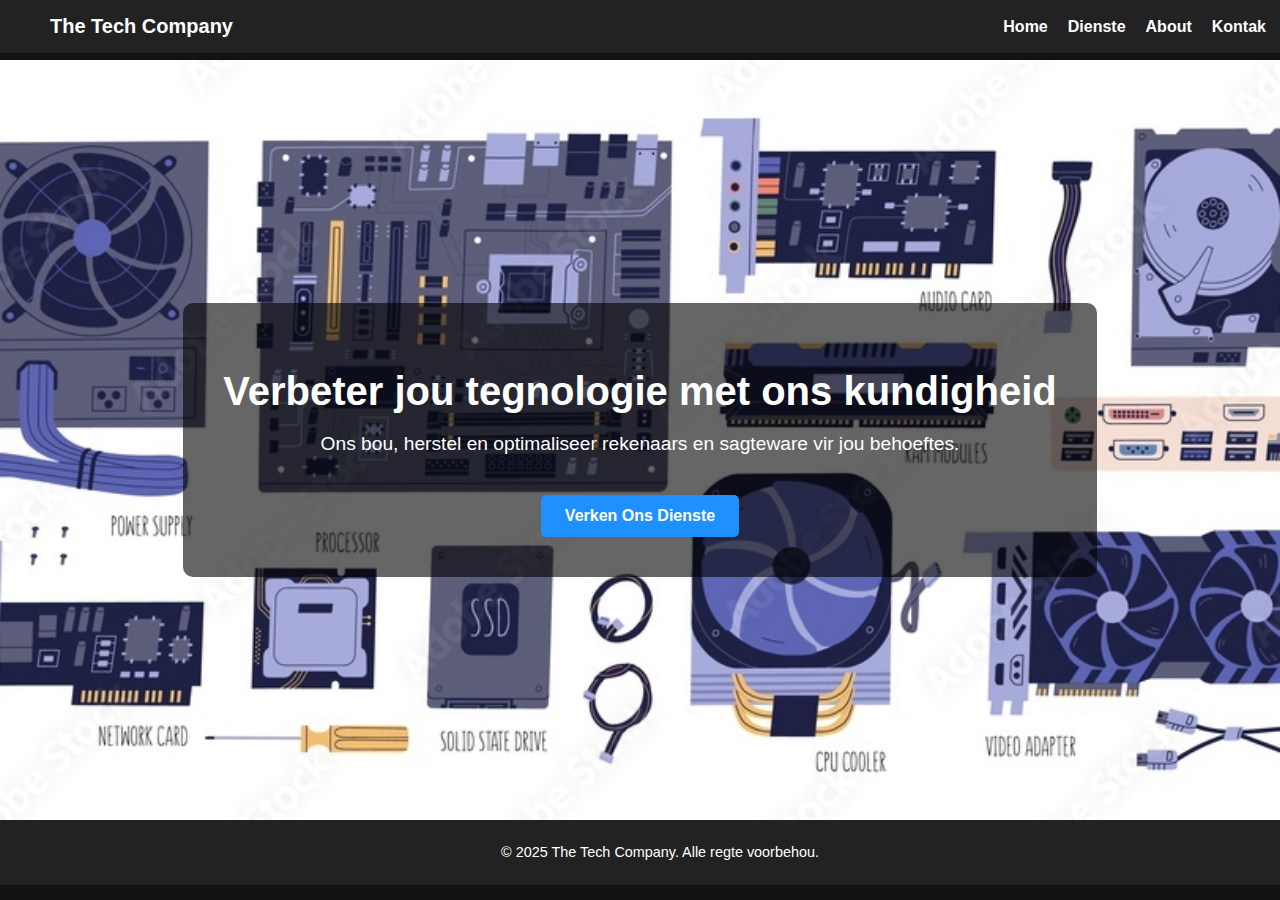
==== index.html @ 9dbb3a14 "Add files via upload" ====
<!DOCTYPE html>
<html lang="af">
<head>
    <meta charset="UTF-8">
    <meta name="viewport" content="width=device-width, initial-scale=1.0">
    <title>The Tech Company</title>
    <link rel="stylesheet" href="style.css">
</head>
<body>

    <!-- Navigasie Balk -->
    <header>
        <div class="logo">The Tech Company</div>
        <nav>
            <ul>
                <li><a href="index.html">Home</a></li>
                <li><a href="dienste.html">Dienste</a></li>
                <li><a href="about.html">About</a></li>
                <li><a href="kontak.html">Kontak</a></li>
            </ul>
        </nav>
    </header>

    <!-- Hero-seksie -->
    <section class="hero">
        <div class="hero-content">
            <h1>Verbeter jou tegnologie met ons kundigheid</h1>
            <p>Ons bou, herstel en optimaliseer rekenaars en sagteware vir jou behoeftes.</p>
            <a href="dienste.html" class="btn">Verken Ons Dienste</a>
        </div>
    </section>

    <!-- Footer -->
    <footer>
        <p>© 2025 The Tech Company. Alle regte voorbehou.</p>
    </footer>

</body>
</html>
---- style.css ----
/* Algemene styl */
body {
    font-family: Arial, sans-serif;
    margin: 0;
    padding: 0;
    background-color: #121212;
    color: white;
}

/* Navigasie */
header {
    display: flex;
    justify-content: space-between;
    align-items: center;
    background-color: #222;
    padding: 15px 50px;
    position: fixed;
    width: 95%;
    top: 0;
    z-index: 1000;
}

.logo {
    font-size: 20px;
    font-weight: bold;
    color: white;
}

nav ul {
    list-style: none;
    margin: 0;
    padding: 0;
    display: flex;
}

nav ul li {
    margin-left: 20px;
}

nav ul li a {
    text-decoration: none;
    color: white;
    font-weight: bold;
    transition: 0.3s;
}

nav ul li a:hover {
    color: #1e90ff;
}

/* Hero-seksie */
.hero {
    display: flex;
    align-items: center;
    justify-content: center;
    text-align: center;
    background: url('project1.jpg') no-repeat center center/cover;
    height: 80vh;
    padding: 20px;
    margin-top: 60px;
}

.hero-content {
    background: rgba(0, 0, 0, 0.6);
    padding: 40px;
    border-radius: 10px;
}

.hero h1 {
    font-size: 2.5em;
    margin-bottom: 10px;
}

.hero p {
    font-size: 1.2em;
    margin-bottom: 20px;
}

.btn {
    background-color: #1e90ff;
    color: white;
    padding: 10px 20px;
    text-decoration: none;
    font-weight: bold;
    border-radius: 5px;
    transition: 0.3s;
}

.btn:hover {
    background-color: #0077cc;
}

/* Footer */
footer {
    background-color: #222;
	color: white;
    text-align: center;
    padding: 10px 20px;
	font-size: 0.9rem;
    position: relative;
    bottom: 0;
    width: 100%;
}

/* Dienste Seksie */
.dienste {
    text-align: center;
    padding: 80px 20px;
    background-color: #1a1a1a;
    color: white;
}

.dienste h1 {
    font-size: 2.5rem;
    margin-bottom: 20px;
}

.dienste p {
    font-size: 1.2rem;
    color: #bbb;
    margin-bottom: 40px;
}

/* Dienste Container */
.dienste-container {
   display: flex;
    justify-content: center;
    gap: 30px; /* Meer spasie tussen items */
    flex-wrap: wrap; /* Verseker dit pas vir kleiner skerms */
    max-width: 1200px; /* Maak dit breër */
    margin: auto;
}

/* Dienste Kaart */
.diens {
    background: #222;
    width: 90%;
    max-width: 600px;
    border-radius: 10px;
    padding: 20px;
    text-align: center;
    box-shadow: 0 10px 20px rgba(255, 255, 255, 0.1);
    transition: transform 0.3s, box-shadow 0.3s;
}

.diens:hover {
    transform: scale(1.05);
    box-shadow: 0 10px 20px rgba(255, 255, 255, 0.3);
}

/* Elke diens */
.diens {
    background: white;
    padding: 20px;
    border-radius: 10px;
    box-shadow: 0 5px 15px rgba(0, 0, 0, 0.1);
    text-align: center;
    flex: 1;
    min-width: 300px;
    max-width: 350px; /* Hou die grootte proporsioneel */
}

/* Beelde */
.diens img {
    width: 100%;
    height: auto;
    border-radius: 10px;
    margin-bottom: 15px;
}

/* Diens Inhoud */
.diens h2 {
    font-size: 1.8rem;
    margin-bottom: 10px;
}

.diens p {
    font-size: 1.1rem;
    color: #bbb;
    margin-bottom: 15px;
}

/* Knoppies */
.btn {
    display: inline-block;
    padding: 10px 20px;
    background: #1e90ff;
    color: white;
    text-decoration: none;
    border-radius: 5px;
    font-weight: bold;
    transition: background 0.3s;
}

.btn:hover {
    background: #0073e6;
}

/* ABOUT US Seksie */
.about {
    padding: 80px 20px;
    background-color: #1a1a1a;
    color: white;
}

.about-container {
    display: flex;
    align-items: center;
    justify-content: center;
    gap: 50px;
    flex-wrap: wrap;
}

/* Beeld Seksie */
.about-image {
    flex: 1;
    min-width: 300px;
    max-width: 500px;
}

.about-image img {
    width: 100%;
    border-radius: 15px;
    box-shadow: 0 10px 20px rgba(255, 255, 255, 0.1);
}

/* Inhoud Seksie */
.about-content {
    flex: 1;
    max-width: 600px;
}

.about-content h1 {
    font-size: 2.5rem;
    margin-bottom: 20px;
}

.about-content h2 {
    font-size: 2rem;
    margin-top: 20px;
}

.about-content p {
    font-size: 1.2rem;
    color: #bbb;
    margin-bottom: 15px;
}

/* Knoppie */
.btn {
    display: inline-block;
    padding: 12px 24px;
    background: #1e90ff;
    color: white;
    text-decoration: none;
    border-radius: 5px;
    font-weight: bold;
    margin-top: 20px;
    transition: background 0.3s, transform 0.3s;
}

.btn:hover {
    background: #0073e6;
    transform: scale(1.05);
}


/* KONTAK Seksie */
.contact {
    padding: 80px 20px;
    background-color: #f5f5f5;
    color: #333;
    text-align: center;
}

.contact-container {
    display: flex;
    align-items: center;
    justify-content: center;
    gap: 50px;
    flex-wrap: wrap;
    max-width: 1100px;
    margin: auto;
}

/* Kontakvorm */
.contact-form {
    flex: 1;
    min-width: 300px;
    max-width: 500px;
    background: white;
    padding: 30px;
    border-radius: 10px;
    box-shadow: 0 5px 15px rgba(0, 0, 0, 0.1);
}

.contact-form h1 {
    font-size: 2rem;
    margin-bottom: 20px;
}

.contact-form p {
    font-size: 1.1rem;
    color: #555;
    margin-bottom: 20px;
}

.contact-form input,
.contact-form textarea {
    width: 100%;
    padding: 10px;
    margin: 10px 0;
    border: 1px solid #ddd;
    border-radius: 5px;
}

.contact-form button {
    width: 100%;
    padding: 12px;
    background: #1e90ff;
    color: white;
    border: none;
    border-radius: 5px;
    font-size: 1rem;
    font-weight: bold;
    cursor: pointer;
    transition: background 0.3s, transform 0.3s;
}

.contact-form button:hover {
    background: #0073e6;
    transform: scale(1.05);
}

/* Besigheidsinligting */
.contact-info {
    flex: 1;
    min-width: 300px;
    max-width: 400px;
}

.contact-info h2 {
    font-size: 2rem;
    margin-bottom: 20px;
}

.contact-info p {
    font-size: 1.2rem;
    color: #444;
    margin: 10px 0;
}

/* Google Maps */
.map-container {
    margin-top: 20px;
    border-radius: 10px;
    overflow: hidden;
    box-shadow: 0 5px 15px rgba(0, 0, 0, 0.2);
}
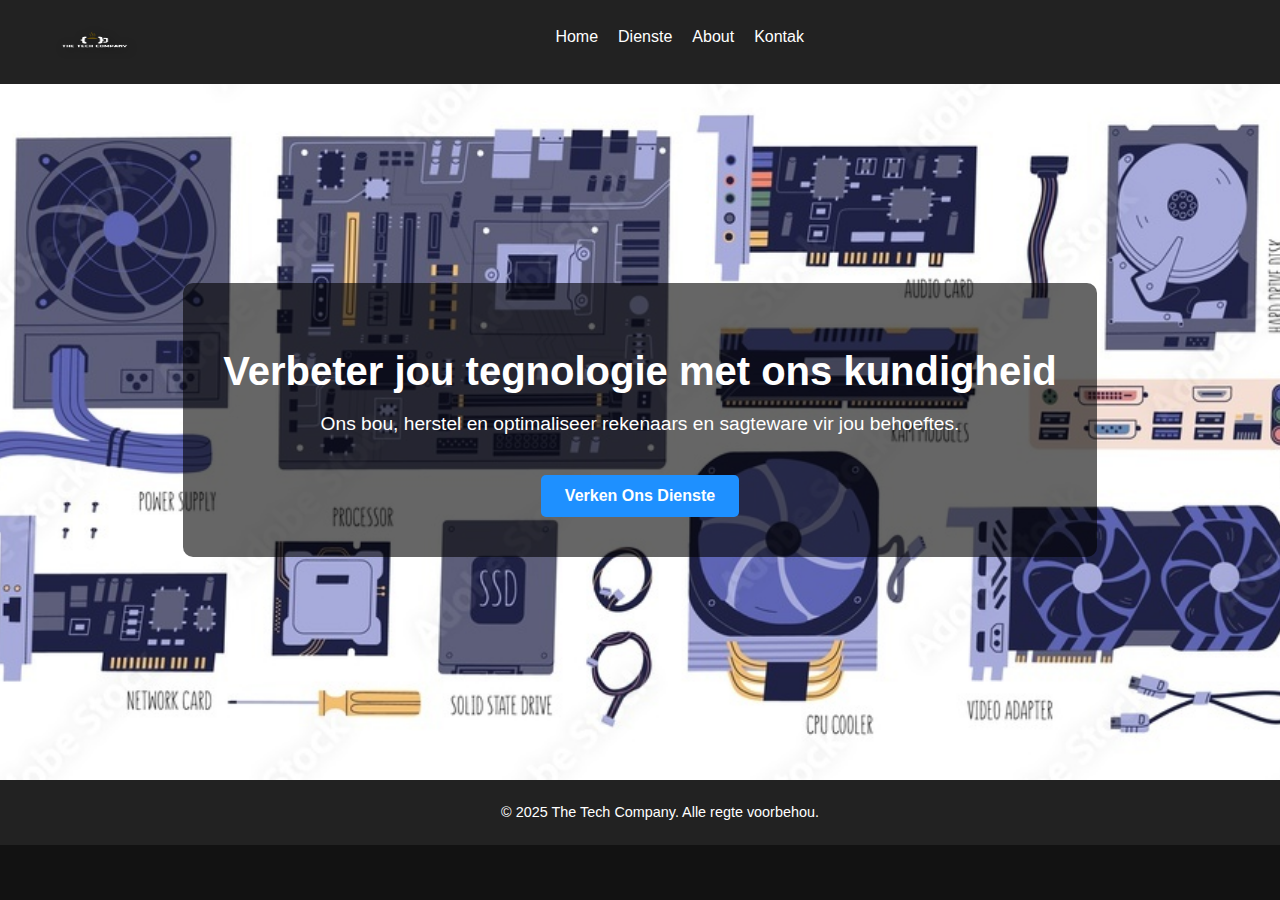
==== commit 89a105ca: "Add files via upload" ====
--- a/index.html
+++ b/index.html
@@ -10,7 +10,7 @@
 
     <!-- Navigasie Balk -->
     <header>
-        <div class="logo">The Tech Company</div>
+        <div class="logo"><img src="Die logo.png" alt="The tech company logo" class="logo-img"></div>
         <nav>
             <ul>
                 <li><a href="index.html">Home</a></li>
--- a/style.css
+++ b/style.css
@@ -1,10 +1,27 @@
 /* Algemene styl */
+html, body {
+    margin: 0;
+    padding: 0;
+    overflow-x: hidden;  /* Verhoed horisontale oorgroepe */
+    width: 100%;
+}
+
 body {
     font-family: Arial, sans-serif;
     margin: 0;
     padding: 0;
     background-color: #121212;
     color: white;
+}
+
+.hero, .dienste-container, .contact-container {
+    width: 100%;  /* Maak seker dit gebruik volle breedte */
+    box-sizing: border-box; /* Verhoed ekstra breedte wat die elemente groter maak */
+}
+
+img {
+    max-width: 100%;  /* Maak beelde responsief */
+    height: auto;
 }
 
 /* Navigasie */
@@ -15,37 +32,93 @@
     background-color: #222;
     padding: 15px 50px;
     position: fixed;
-    width: 95%;
+    width: 100%;
     top: 0;
     z-index: 1000;
-}
-
-.logo {
-    font-size: 20px;
-    font-weight: bold;
-    color: white;
-}
-
-nav ul {
-    list-style: none;
+    box-sizing: border-box;
+}
+
+/* Stuur enige oorgroepe wat nie in die viewport pas nie */
+header, nav {
+    width: 100%;
+    overflow-x: hidden;
+}
+
+/* Navigasie balk - begin instellings */
+header nav ul {
+    list-style-type: none;
     margin: 0;
     padding: 0;
-    display: flex;
-}
-
-nav ul li {
-    margin-left: 20px;
-}
-
-nav ul li a {
+    display: flex;  /* Maak dit flexbox, wat die items langs mekaar sal plaas */
+    justify-content: center;
+    flex-wrap: wrap; /* Vertoon items van links na regs */
+	
+}
+
+/* Elke lisitem in die nav bar */
+header nav ul li {
+    margin-right: 10px;
+    margin-bottom: 10px;  /* Voeg 'n bietjie ruimte tussen die items */
+}
+
+header nav a {
     text-decoration: none;
-    color: white;
-    font-weight: bold;
-    transition: 0.3s;
-}
-
-nav ul li a:hover {
-    color: #1e90ff;
+    color: #fff;
+    padding: 2.5px 5px; /* Spasie om die knoppies groter te maak */
+    display: flex; /* Maak dit 'n blokkie, sodat die hele knoppie klikbaar is */
+    border-radius: 5px; /* Rond die hoeke van die knoppies af */
+}
+
+.logo-img {
+    height: 30px; /* Stel die hoogte van die logo prent in */
+    width: 75px;  /* Laat die breedte outomaties aanpas volgens die hoogte */
+    filter: drop-shadow(2px 2px 4px rgba(0, 0, 0, 0.5));
+}
+
+.logo {
+    padding: 10px;
+    border-radius: auto;
+}
+
+@media screen and (max-width: 768px) {
+    header nav a {
+        font-size: 14px; /* Klein lettergrootte op selfone */
+        padding: 15px;
+    }
+
+    header nav ul {
+        flex-direction: column;  /* Maak die items vertikaal op klein skerms */
+        align-items: center;  /* Sentrer die items vertikaal */
+        display: block;
+    }
+
+    header nav ul li {
+        display: block;
+        margin-right: 0;
+        margin-bottom: 10px;  /* Voeg spasie tussen die items in die vertikale uitleg */
+        width: 100%;     /* Maak elke item vol breedte */
+        text-align: center;
+		height: 60vh;		/* Sentraliseer die teks vir 'n netter voorkoms */
+		margin-top: 80px;
+    }
+
+    /* Hero-seksie */
+    .hero {
+        display: flex;
+        align-items: center;
+        justify-content: center;
+        text-align: center;
+        background: url('project1.jpg') no-repeat center center/cover;
+        height: 80vh;
+        padding: 20px;
+        margin-top: 60px;
+        width: 100%;
+        box-sizing: border-box;
+    }
+
+    .hero-content h1 {
+        font-size: 18px; /* Kleinere koptekste */
+    }
 }
 
 /* Hero-seksie */
@@ -58,6 +131,8 @@
     height: 80vh;
     padding: 20px;
     margin-top: 60px;
+    width: 100%;
+    box-sizing: border-box;
 }
 
 .hero-content {
@@ -93,10 +168,10 @@
 /* Footer */
 footer {
     background-color: #222;
-	color: white;
+    color: white;
     text-align: center;
     padding: 10px 20px;
-	font-size: 0.9rem;
+    font-size: 0.9rem;
     position: relative;
     bottom: 0;
     width: 100%;
@@ -264,7 +339,6 @@
     transform: scale(1.05);
 }
 
-
 /* KONTAK Seksie */
 .contact {
     padding: 80px 20px;
@@ -312,25 +386,25 @@
     margin: 10px 0;
     border: 1px solid #ddd;
     border-radius: 5px;
+    font-size: 1rem;
 }
 
 .contact-form button {
-    width: 100%;
-    padding: 12px;
-    background: #1e90ff;
-    color: white;
+    background-color: #1e90ff;
+    color: white;
+    padding: 10px 20px;
     border: none;
     border-radius: 5px;
-    font-size: 1rem;
     font-weight: bold;
     cursor: pointer;
-    transition: background 0.3s, transform 0.3s;
+    transition: background 0.3s;
 }
 
 .contact-form button:hover {
-    background: #0073e6;
-    transform: scale(1.05);
-}
+    background-color: #0073e6;
+}
+
+
 
 /* Besigheidsinligting */
 .contact-info {
